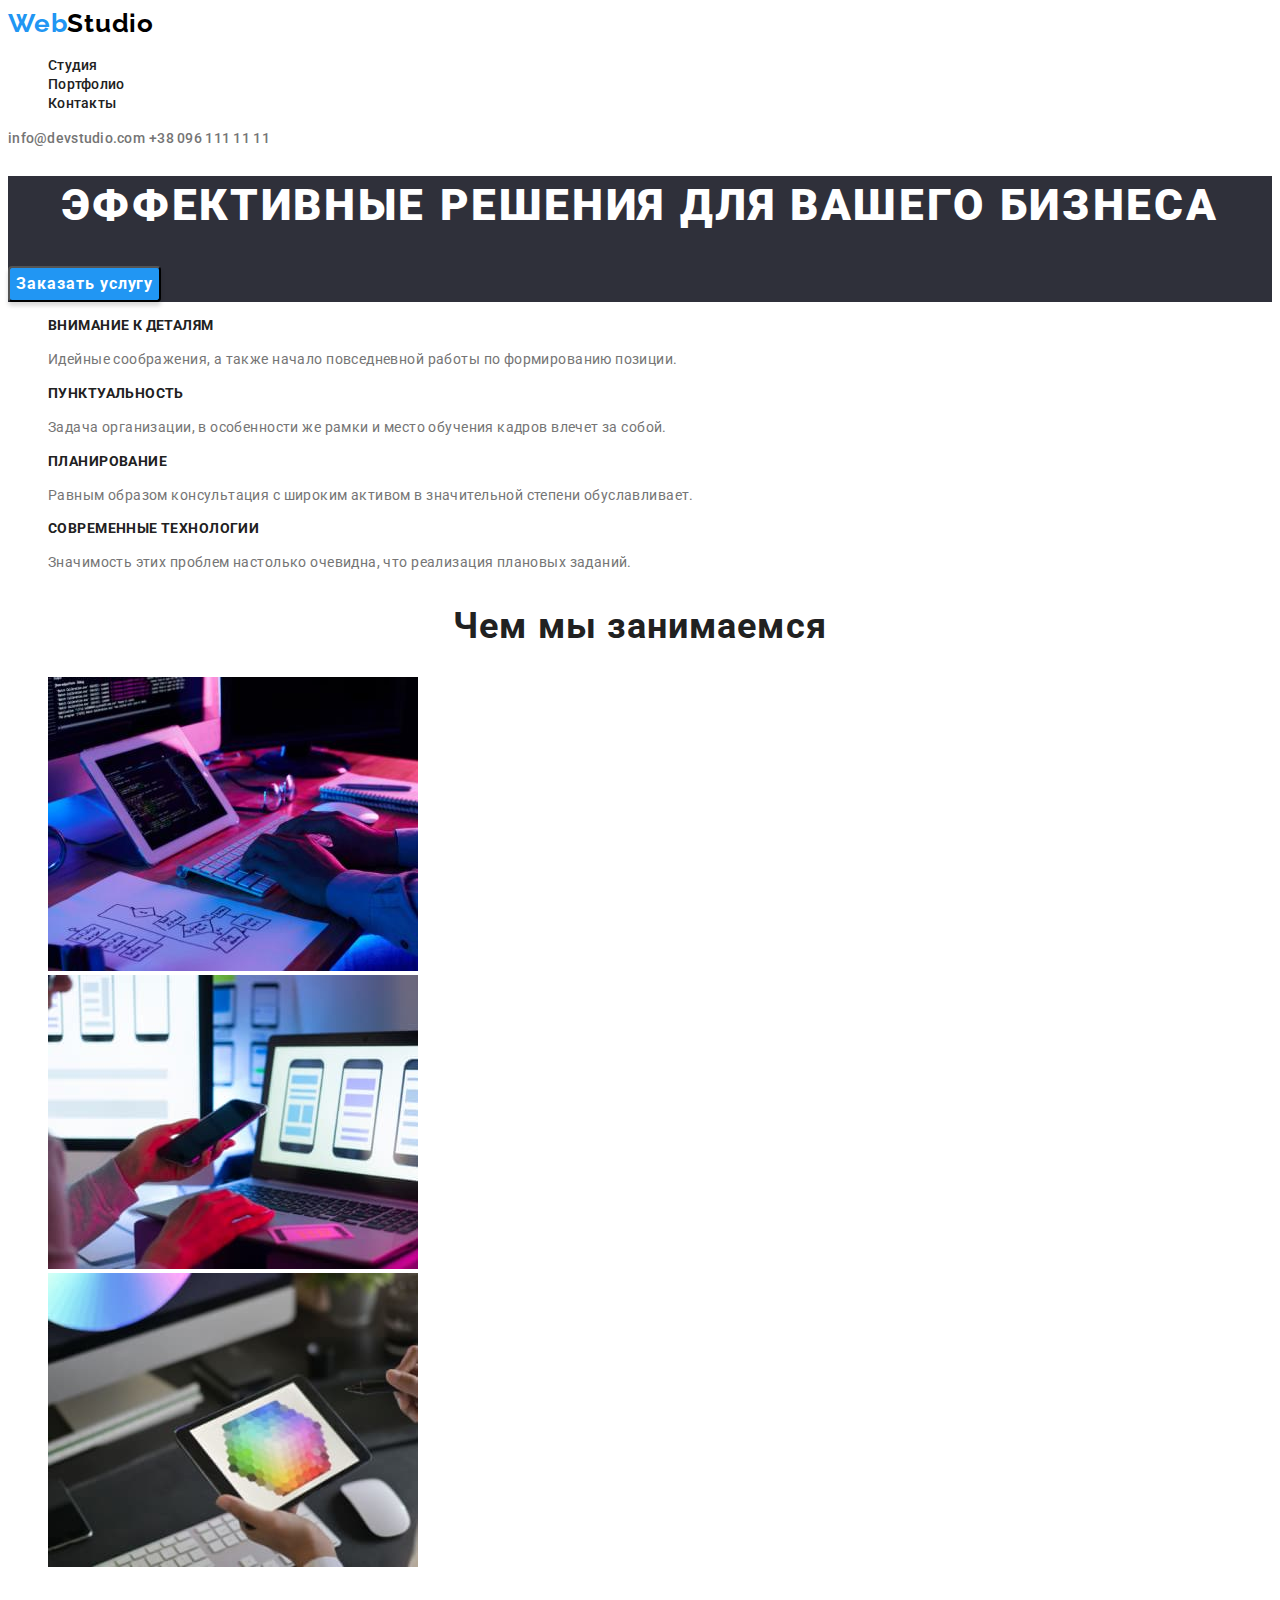
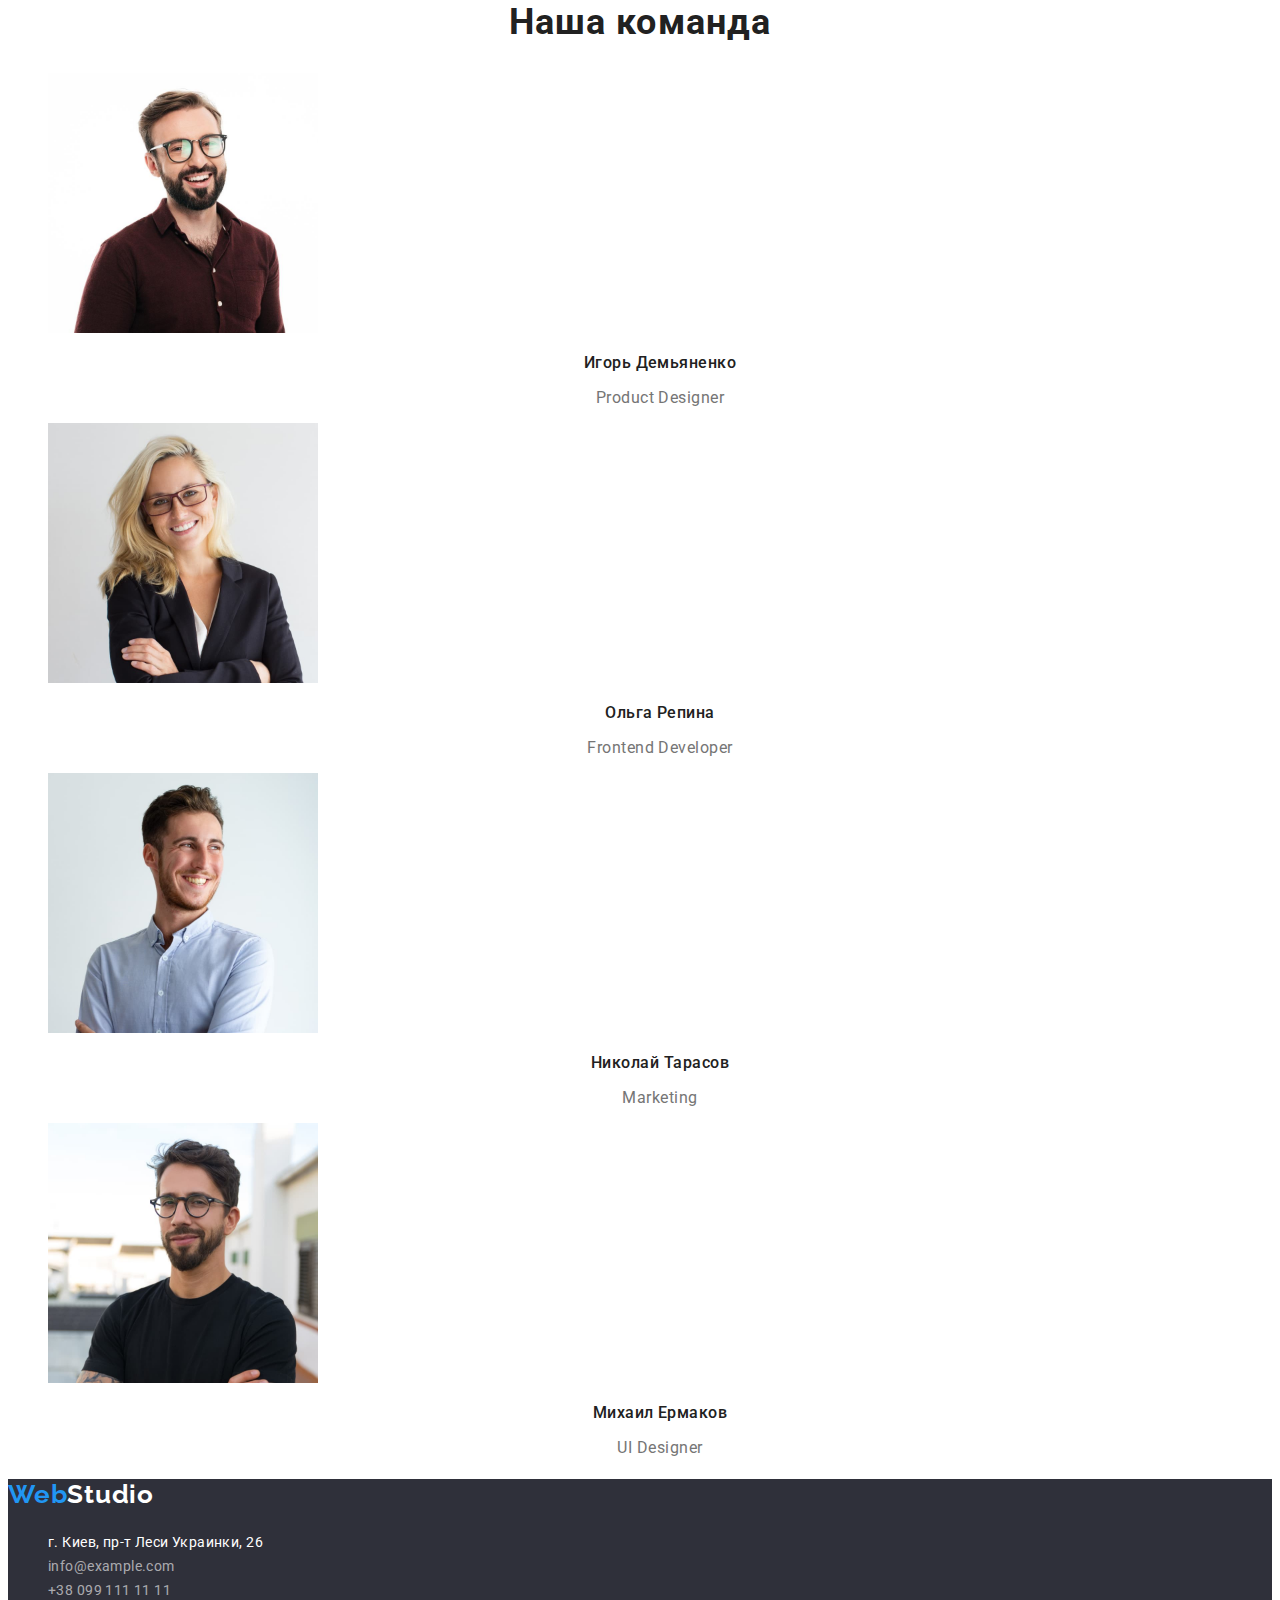
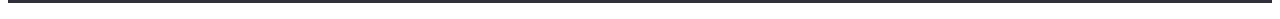
==== index.html @ 3ccbaaaa "Start" ====
<!DOCTYPE html>
<html lang="en">
<head>
    <meta charset="UTF-8">
    <meta http-equiv="X-UA-Compatible" content="IE=edge">
    <meta name="viewport" content="width=device-width, initial-scale=1.0">
    <title>Студія</title>
    <link rel="preconnect" href="https://fonts.googleapis.com">
    <link rel="preconnect" href="https://fonts.gstatic.com" crossorigin>
    <link href="https://fonts.googleapis.com/css2?family=Raleway:wght@700&family=Roboto:wght@400;500;700;900&display=swap"
        rel="stylesheet">
    <link rel="stylesheet" href="./css/styles.css">
</head>
<body>
    <header class="header">
        <a href="" class="header-logo link"> <span class="web-color">Web</span>Studio</a>
        <nav>
            <ul class="header-list list">
                <li class="header-item"> <a href="" class="header-link  link">Студия</a> </li>
                <li class="header-item"> <a href="./portfolio.html" class="header-link  link">Портфолио</a> </li>
                <li class="header-item"> <a href="" class="header-link  link">Контакты</a> </li>
            </ul>
        </nav>
        <a href="mailto:info@devstudio.com" class="header-mail link">info@devstudio.com</a>
        <a href="tel:+380961111111" class="header-tel link">+38 096 111 11 11</a>
    </header>
    <main>
        <section class="hero">
            <h1 class="hero-title">Эффективные решения для вашего бизнеса</h1>
            <button type="button" class="hero-btn">Заказать услугу</button>
        </section>

        <section class="hang">
            <!-- <h2 class="hang-title">Особенности</h2> -->
            <ul class="hang-list list">
                <li>
                    <h3 class="hang-item">Внимание к деталям</h3>
                    <p class="hang-text">Идейные соображения, а также начало повседневной работы по формированию позиции.</p>
                </li>
                <li>
                    <h3 class="hang-item">Пунктуальность</h3>
                    <p class="hang-text">Задача организации, в особенности же рамки и место обучения кадров влечет за собой.</p>
                </li>
                <li>
                    <h3 class="hang-item">Планирование</h3>
                    <p class="hang-text">Равным образом консультация с широким активом в значительной степени обуславливает.</p>
                </li>
                <li>
                    <h3 class="hang-item">Современные технологии</h3>
                    <p class="hang-text">Значимость этих проблем настолько очевидна, что реализация плановых заданий.</p>
                </li>
            </ul>

        </section>

        <section class="work">
            <h2 class="work-title">Чем мы занимаемся</h2>
            <ul class="work-list list">
                <li>
                    <img src="./images/imag-1.jpg" alt="Програмуємо" width="370" height="294">
                </li>
                <li>
                    <img src="./images/imag-2.jpg" alt="Верстаємо" width="370" height="294">
                </li>
                <li>
                    <img src="./images/imag-3.jpg" alt="Робимо дизайн" width="370" height="294">
                </li>
            </ul>
        </section>

        <section class="team">
            <h2 class="team-title">Наша команда</h2>
            <ul class="team-list list">
                <li>
                    <img src="./images/foto-1.jpg" alt="Керівник" width="270" height="260">
                    <h3 class="team-name">Игорь Демьяненко</h3>
                    <p class="team-text">Product Designer</p>
                </li>
                <li>
                    <img src="./images/foto-2.jpg" alt="Фронтен розробник" width="270" height="260">
                    <h3 class="team-name">Ольга Репина</h3>
                    <p class="team-text">Frontend Developer</p>
                </li>
                <li>
                    <img src="./images/foto-3.jpg" alt="Маркетолог" width="270" height="260">
                    <h3 class="team-name">Николай Тарасов</h3>
                    <p class="team-text">Marketing</p>
                </li>
                <li>
                    <img src="./images/foto-4.jpg" alt="Дизайнер" width="270" height="260">
                    <h3 class="team-name">Михаил Ермаков</h3>
                    <p class="team-text">UI Designer</p>
                </li>
            </ul>
        </section>

    </main>
    <footer class="footer">
        <h2 class="footer-title"><span class="web-color">Web</span>Studio</h2>
        <address>
            <ul class="footer-list list">
                <li class="footer-item"><a href="https://goo.gl/maps/9BzrJWRvnRdnWu8f7" class="footer-address link">г. Киев, пр-т Леси Украинки, 26</a></li>
                <li class="footer-item"><a href="mailto:info@example.com" class="footer-link link">info@example.com</a></li>
                <li class="footer-item"><a href="tel:+380991111111" class="footer-link link">+38 099 111 11 11</a></li>
            </ul>
        </address>
    </footer>
</body>
</html>
---- css/styles.css ----
:root {
    --primary-text-color: #757575;
    --title-text-color: #212121;
    --accent-color: #2196F3;
}

body {
    font-family: 'Roboto', sans-serif;
    background-color: #FFFFFF;
    color: var(--primary-text-color);
}

.list {
    list-style: none;
}

.link {
    text-decoration: none;
}

/* колір основного тексту #212121 */
/* колір другорядного тексту #757575 */
/* білий колір #FFFFFF */
/* акцент #2196F3 */
/* другий колір фону #F5F4FA */
/* третій колір фону #2F303A */

/* ----------------Header----------- */

.header-logo {
    font-family: 'Raleway';
    color: #000000;
    font-weight: 700;
    font-size: 26px;
    line-height: 1.19;
    letter-spacing: 0.03em;
}

.web-color {
    color: var(--accent-color);
}

.header-link {
    font-weight: 500;
    font-size: 14px;
    line-height: 1.14;
    letter-spacing: 0.02em;
    color: var(--title-text-color);
}

.header-link:hover,
.header-link:focus {
    color: var(--accent-color);
}

.header-mail {
    font-weight: 500;
    font-size: 14px;
    line-height: 1.14;
    letter-spacing: 0.02em;
    color: var(--primary-text-color);
}

.header-mail:hover,
.header-mail:focus {
    color:var(--accent-color);
}

.header-tel {
    font-weight: 500;
    font-size: 14px;
    line-height: 1.14;
    letter-spacing: 0.02em;
    color: var(--primary-text-color);
}

.header-tel:hover,
.header-tel:focus {
    color: var(--accent-color);
}

/* -----------Hero--------------- */

.hero {
    background-color: #2F303A;
}

.hero-title {
    font-weight: 900;
    font-size: 44px;
    line-height: 1.36;
    text-align: center;
    letter-spacing: 0.06em;
    text-transform: uppercase;
    color: #FFFFFF;
}

.hero-btn {
    background-color: var(--accent-color);
    font-family: 'Roboto';
    font-style: normal;
    font-weight: 700;
    font-size: 16px;
    line-height: 1.88;
    display: flex;
    align-items: center;
    text-align: center;
    letter-spacing: 0.06em;
    color: #FFFFFF;
    box-shadow: 0px 4px 4px rgba(0, 0, 0, 0.15);
    border-radius: 4px;
    cursor: pointer;
}

/* -------------Особенности----------- */

.hang-item {
    font-weight: 700;
    font-size: 14px;
    line-height: 1.14;
    letter-spacing: 0.03em;
    text-transform: uppercase;
    color: var(--title-text-color);
}


.hang-text {
    font-weight: 400;
    font-size: 14px;
    line-height: 1.71;
    letter-spacing: 0.03em;
    color: var(--primary-text-color);
}

/* -----------Виды деятельности------- */

.work-title {
    font-weight: 700;
    font-size: 36px;
    line-height: 1.17;
    text-align: center;
    letter-spacing: 0.03em;
    color: var(--title-text-color);
}

/* ---------Команда----------------- */

.team-title {
    font-weight: 700;
    font-size: 36px;
    line-height: 1.17;
    text-align: center;
    letter-spacing: 0.03em;
    color: var(--title-text-color);
}

.team-name {
    font-weight: 500;
    font-size: 16px;
    line-height: 1.19;
    text-align: center;
    letter-spacing: 0.03em;
    color: var(--title-text-color);
}

.team-text {
    font-weight: 400;
    font-size: 16px;
    line-height: 1.19;
    text-align: center;
    letter-spacing: 0.03em;
    color: var(--primary-text-color);
}

/* --------------footer------------ */

.footer {
    background-color: #2F303A;
}

.footer-title {
    font-family: 'Raleway';
    font-style: normal;
    font-weight: 700;
    font-size: 26px;
    line-height: 1.19;
    letter-spacing: 0.03em;
    color: #FFFFFF;
}

.web-color {
    color: var(--accent-color);
}

.footer-address {
    font-weight: 400;
    font-size: 14px;
    line-height: 1.71;
    letter-spacing: 0.03em;
    color: #FFFFFF;
}

.footer-item {
    font-style: normal;
}

.footer-link {
    font-weight: 400;
    font-size: 14px;
    line-height: 1.71;
    letter-spacing: 0.03em;
    color: rgba(255, 255, 255, 0.6);
}

.footer-address:hover,
.footer-address:focus {
    color: var(--accent-color);
}

.footer-link:hover,
.footer-link:focus {
    color: var(--accent-color);
}

/* -------------Портфоліо---------------- */

/* .header-link {
    color: var(--accent-color);
} */

.filters-btn {
    font-family: 'Roboto';
    font-style: normal;
    font-weight: 500;
    font-size: 16px;
    line-height: 1.62;
    letter-spacing: 0.03em;
    color: var(--title-text-color);
}

.filters-btn:hover,
.filters-btn:focus {
    background-color: var(--accent-color);
    color: #FFFFFF;
}

.filters-title {
    font-weight: 700;
    font-size: 18px;
    line-height: 2;
    letter-spacing: 0.06em;
    color: var(--title-text-color);
}

.filters-text {
    font-weight: 400;
    font-size: 16px;
    line-height: 1.88;
    letter-spacing: 0.03em;
    color: var(--primary-text-color);
}
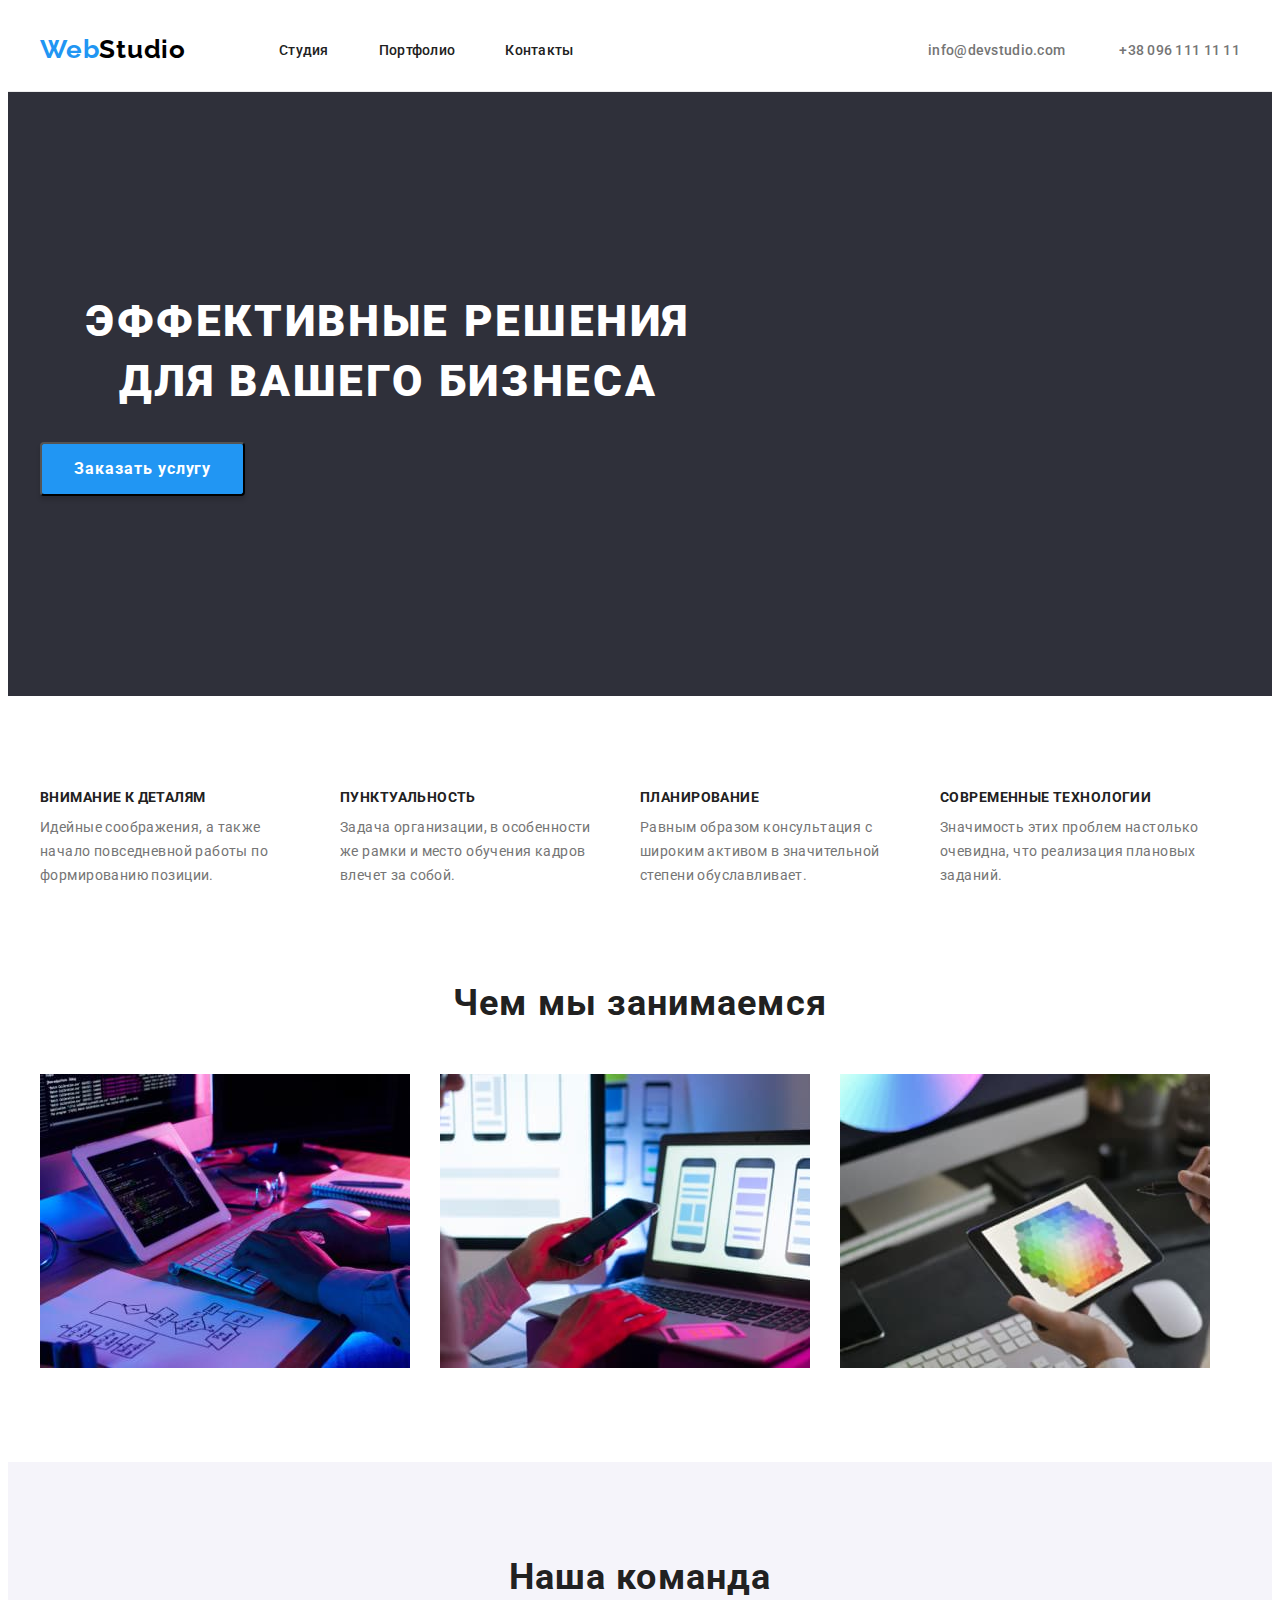
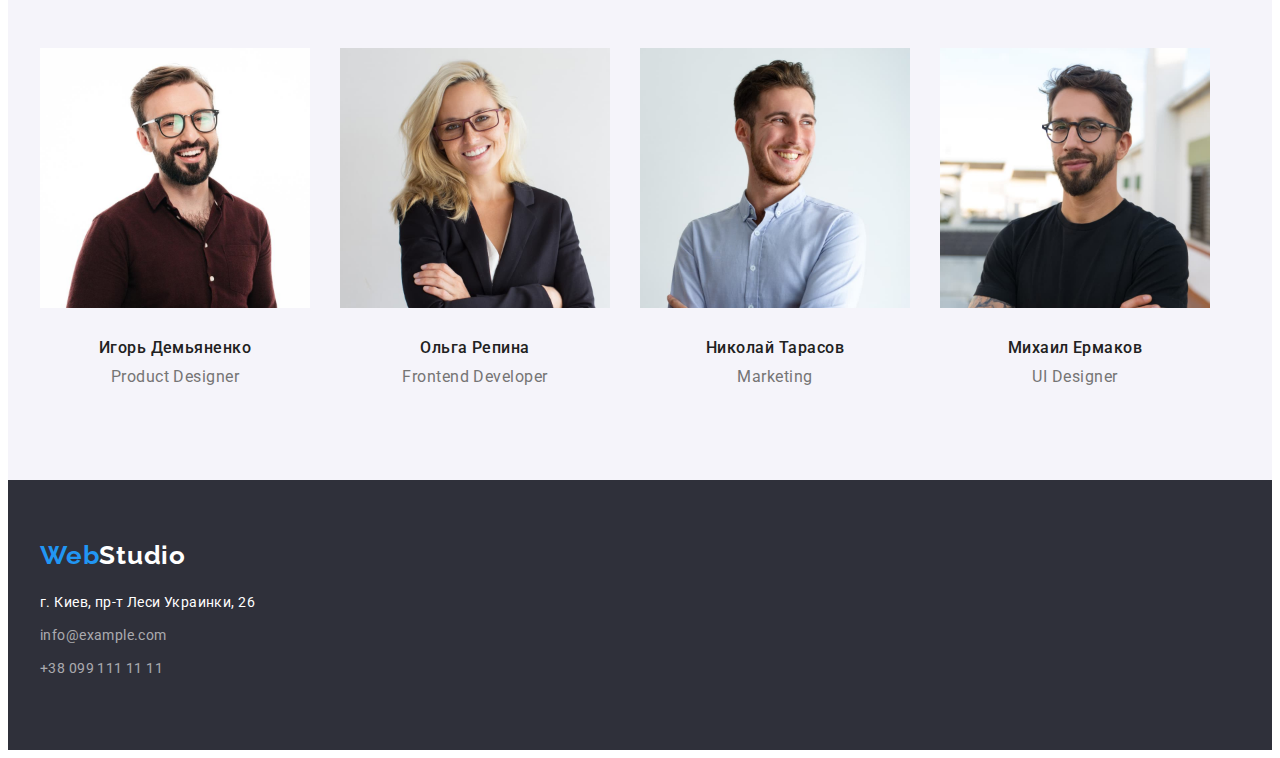
==== commit 918e5037: "Finished HW 3" ====
--- a/index.html
+++ b/index.html
@@ -9,101 +9,121 @@
     <link rel="preconnect" href="https://fonts.gstatic.com" crossorigin>
     <link href="https://fonts.googleapis.com/css2?family=Raleway:wght@700&family=Roboto:wght@400;500;700;900&display=swap"
         rel="stylesheet">
+    <link rel="stylesheet" href="https://cdnjs.cloudflare.com/ajax/libs/modern-normalize/1.1.0/modern-normalize.min.css"
+        integrity="sha512-wpPYUAdjBVSE4KJnH1VR1HeZfpl1ub8YT/NKx4PuQ5NmX2tKuGu6U/JRp5y+Y8XG2tV+wKQpNHVUX03MfMFn9Q=="
+        crossorigin="anonymous" referrerpolicy="no-referrer" />
     <link rel="stylesheet" href="./css/styles.css">
 </head>
 <body>
     <header class="header">
-        <a href="" class="header-logo link"> <span class="web-color">Web</span>Studio</a>
-        <nav>
-            <ul class="header-list list">
-                <li class="header-item"> <a href="" class="header-link  link">Студия</a> </li>
-                <li class="header-item"> <a href="./portfolio.html" class="header-link  link">Портфолио</a> </li>
-                <li class="header-item"> <a href="" class="header-link  link">Контакты</a> </li>
-            </ul>
-        </nav>
-        <a href="mailto:info@devstudio.com" class="header-mail link">info@devstudio.com</a>
-        <a href="tel:+380961111111" class="header-tel link">+38 096 111 11 11</a>
+        <div class="container">
+            <a href="" class="header-logo link"> <span class="web-color">Web</span>Studio</a>
+            <nav>
+                <ul class="header-list list">
+                    <li class="header-item"> <a href="" class="header-link  link">Студия</a> </li>
+                    <li class="header-item"> <a href="./portfolio.html" class="header-link  link">Портфолио</a> </li>
+                    <li class="header-item"> <a href="" class="header-link  link">Контакты</a> </li>
+                </ul>
+            </nav>
+            <div class="header-connect">
+                <a href="mailto:info@devstudio.com" class="header-mail link">info@devstudio.com</a>
+                <a href="tel:+380961111111" class="header-tel link">+38 096 111 11 11</a>
+            </div>
+        </div>
+        
     </header>
     <main>
         <section class="hero">
-            <h1 class="hero-title">Эффективные решения для вашего бизнеса</h1>
-            <button type="button" class="hero-btn">Заказать услугу</button>
+            <div class="container">
+                <h1 class="hero-title">Эффективные решения для вашего бизнеса</h1>
+                <button type="button" class="hero-btn">Заказать услугу</button>
+            </div>
         </section>
 
         <section class="hang">
-            <!-- <h2 class="hang-title">Особенности</h2> -->
-            <ul class="hang-list list">
-                <li>
-                    <h3 class="hang-item">Внимание к деталям</h3>
-                    <p class="hang-text">Идейные соображения, а также начало повседневной работы по формированию позиции.</p>
-                </li>
-                <li>
-                    <h3 class="hang-item">Пунктуальность</h3>
-                    <p class="hang-text">Задача организации, в особенности же рамки и место обучения кадров влечет за собой.</p>
-                </li>
-                <li>
-                    <h3 class="hang-item">Планирование</h3>
-                    <p class="hang-text">Равным образом консультация с широким активом в значительной степени обуславливает.</p>
-                </li>
-                <li>
-                    <h3 class="hang-item">Современные технологии</h3>
-                    <p class="hang-text">Значимость этих проблем настолько очевидна, что реализация плановых заданий.</p>
-                </li>
-            </ul>
+            <div class="container">
+                <!-- <h2 class="hang-title">Особенности</h2> -->
+                <ul class="hang-list list">
+                    <li class="hang-lists">
+                        <h3 class="hang-item">Внимание к деталям</h3>
+                        <p class="hang-text">Идейные соображения, а также начало повседневной работы по формированию позиции.</p>
+                    </li>
+                    <li class="hang-lists">
+                        <h3 class="hang-item">Пунктуальность</h3>
+                        <p class="hang-text">Задача организации, в особенности же рамки и место обучения кадров влечет за собой.</p>
+                    </li>
+                    <li class="hang-lists">
+                        <h3 class="hang-item">Планирование</h3>
+                        <p class="hang-text">Равным образом консультация с широким активом в значительной степени обуславливает.</p>
+                    </li>
+                    <li class="hang-lists">
+                        <h3 class="hang-item">Современные технологии</h3>
+                        <p class="hang-text">Значимость этих проблем настолько очевидна, что реализация плановых заданий.</p>
+                    </li>
+                </ul>
+            </div>
+           
 
         </section>
 
         <section class="work">
-            <h2 class="work-title">Чем мы занимаемся</h2>
-            <ul class="work-list list">
-                <li>
-                    <img src="./images/imag-1.jpg" alt="Програмуємо" width="370" height="294">
-                </li>
-                <li>
-                    <img src="./images/imag-2.jpg" alt="Верстаємо" width="370" height="294">
-                </li>
-                <li>
-                    <img src="./images/imag-3.jpg" alt="Робимо дизайн" width="370" height="294">
-                </li>
-            </ul>
+            <div class="container">
+                <h2 class="work-title">Чем мы занимаемся</h2>
+                <ul class="work-list list">
+                    <li>
+                        <img src="./images/imag-1.jpg" alt="Програмуємо" width="370" height="294">
+                    </li>
+                    <li>
+                        <img src="./images/imag-2.jpg" alt="Верстаємо" width="370" height="294">
+                    </li>
+                    <li>
+                        <img src="./images/imag-3.jpg" alt="Робимо дизайн" width="370" height="294">
+                    </li>
+                </ul>
+            </div>
         </section>
 
-        <section class="team">
-            <h2 class="team-title">Наша команда</h2>
-            <ul class="team-list list">
-                <li>
-                    <img src="./images/foto-1.jpg" alt="Керівник" width="270" height="260">
-                    <h3 class="team-name">Игорь Демьяненко</h3>
-                    <p class="team-text">Product Designer</p>
-                </li>
-                <li>
-                    <img src="./images/foto-2.jpg" alt="Фронтен розробник" width="270" height="260">
-                    <h3 class="team-name">Ольга Репина</h3>
-                    <p class="team-text">Frontend Developer</p>
-                </li>
-                <li>
-                    <img src="./images/foto-3.jpg" alt="Маркетолог" width="270" height="260">
-                    <h3 class="team-name">Николай Тарасов</h3>
-                    <p class="team-text">Marketing</p>
-                </li>
-                <li>
-                    <img src="./images/foto-4.jpg" alt="Дизайнер" width="270" height="260">
-                    <h3 class="team-name">Михаил Ермаков</h3>
-                    <p class="team-text">UI Designer</p>
-                </li>
-            </ul>
+        <section class="team section">
+            <div class="container">
+                <h2 class="team-title">Наша команда</h2>
+                <ul class="team-list list">
+                    <li>
+                        <img src="./images/foto-1.jpg" alt="Керівник" width="270" height="260">
+                        <h3 class="team-name">Игорь Демьяненко</h3>
+                        <p class="team-text">Product Designer</p>
+                    </li>
+                    <li>
+                        <img src="./images/foto-2.jpg" alt="Фронтен розробник" width="270" height="260">
+                        <h3 class="team-name">Ольга Репина</h3>
+                        <p class="team-text">Frontend Developer</p>
+                    </li>
+                    <li>
+                        <img src="./images/foto-3.jpg" alt="Маркетолог" width="270" height="260">
+                        <h3 class="team-name">Николай Тарасов</h3>
+                        <p class="team-text">Marketing</p>
+                    </li>
+                    <li>
+                        <img src="./images/foto-4.jpg" alt="Дизайнер" width="270" height="260">
+                        <h3 class="team-name">Михаил Ермаков</h3>
+                        <p class="team-text">UI Designer</p>
+                    </li>
+                </ul>
+            </div>
         </section>
 
     </main>
     <footer class="footer">
-        <h2 class="footer-title"><span class="web-color">Web</span>Studio</h2>
-        <address>
-            <ul class="footer-list list">
-                <li class="footer-item"><a href="https://goo.gl/maps/9BzrJWRvnRdnWu8f7" class="footer-address link">г. Киев, пр-т Леси Украинки, 26</a></li>
-                <li class="footer-item"><a href="mailto:info@example.com" class="footer-link link">info@example.com</a></li>
-                <li class="footer-item"><a href="tel:+380991111111" class="footer-link link">+38 099 111 11 11</a></li>
-            </ul>
-        </address>
+        <div class="container">
+            <h2 class="footer-title"><span class="web-color">Web</span>Studio</h2>
+            <address>
+                <ul class="footer-list list">
+                    <li class="footer-item"><a href="https://goo.gl/maps/9BzrJWRvnRdnWu8f7" class="footer-address link">г. Киев,
+                            пр-т Леси Украинки, 26</a></li>
+                    <li class="footer-item"><a href="mailto:info@example.com" class="footer-link link">info@example.com</a></li>
+                    <li class="footer-item"><a href="tel:+380991111111" class="footer-link link">+38 099 111 11 11</a></li>
+                </ul>
+            </address>
+        </div>
     </footer>
 </body>
 </html>--- a/css/styles.css
+++ b/css/styles.css
@@ -4,6 +4,38 @@
     --accent-color: #2196F3;
 }
 
+p,
+h1,
+h2,
+h3,
+h4,
+h5,
+h6 {
+    margin: 0;
+}
+
+ul,
+ol {
+    margin: 0;
+    padding-left: 0;
+}
+
+address {
+    font-style: normal;
+}
+
+a {
+    color: currentColor;
+}
+
+button {
+    cursor: pointer;
+}
+
+img {
+    display: block;
+}
+
 body {
     font-family: 'Roboto', sans-serif;
     background-color: #FFFFFF;
@@ -16,6 +48,14 @@
 
 .link {
     text-decoration: none;
+}
+
+.container {
+    width: 1200px;
+    margin-left: auto;
+    margin-right: auto;
+    padding-left: 15px;
+    padding-right: 15px;
 }
 
 /* колір основного тексту #212121 */
@@ -26,8 +66,18 @@
 /* третій колір фону #2F303A */
 
 /* ----------------Header----------- */
+.header {
+    border-bottom: 1px solid #ECECEC;
+}
+
+.header > .container {
+    display: flex;
+    align-items: center;
+}
 
 .header-logo {
+    margin-right: 93px;
+
     font-family: 'Raleway';
     color: #000000;
     font-weight: 700;
@@ -40,6 +90,11 @@
     color: var(--accent-color);
 }
 
+.header-list {
+    display: flex;
+    gap: 50px;
+}
+
 .header-link {
     font-weight: 500;
     font-size: 14px;
@@ -48,12 +103,24 @@
     color: var(--title-text-color);
 }
 
+.header .header-item {
+    display: block;
+    padding-top: 32px;
+    padding-bottom: 32px;
+}
+
 .header-link:hover,
 .header-link:focus {
     color: var(--accent-color);
 }
 
+.header-connect {
+    margin-left: auto;
+}
+
 .header-mail {
+    margin-right: 50px;
+
     font-weight: 500;
     font-size: 14px;
     line-height: 1.14;
@@ -83,9 +150,25 @@
 
 .hero {
     background-color: #2F303A;
+    padding-top: 200px;
+    padding-bottom: 200px;
+}
+
+.container .hero-title {
+    /* justify-items: center;
+    text-align: center; */
+}
+
+.section {
+    padding-top: 94px;
+    padding-bottom: 94px;
 }
 
 .hero-title {
+
+    margin-bottom: 30px;
+    width: 696px;
+
     font-weight: 900;
     font-size: 44px;
     line-height: 1.36;
@@ -96,6 +179,10 @@
 }
 
 .hero-btn {
+    padding: 10px 32px;
+    justify-content: center;
+
+
     background-color: var(--accent-color);
     font-family: 'Roboto';
     font-style: normal;
@@ -113,8 +200,22 @@
 }
 
 /* -------------Особенности----------- */
+.hang {
+    padding-top: 94px;
+}
+
+.hang-list {
+    display: flex;
+    gap: 30px;
+}
+
+.hang-lists {
+    width: 270px;
+}
 
 .hang-item {
+    margin-bottom: 10px;
+    
     font-weight: 700;
     font-size: 14px;
     line-height: 1.14;
@@ -125,6 +226,7 @@
 
 
 .hang-text {
+
     font-weight: 400;
     font-size: 14px;
     line-height: 1.71;
@@ -133,8 +235,19 @@
 }
 
 /* -----------Виды деятельности------- */
+.work {
+    padding-top: 94px;
+    padding-bottom: 94px;
+}
+
+.work-list {
+    display: flex;
+    gap: 30px;
+}
 
 .work-title {
+    margin-bottom: 50px;
+
     font-weight: 700;
     font-size: 36px;
     line-height: 1.17;
@@ -144,8 +257,18 @@
 }
 
 /* ---------Команда----------------- */
+.team {
+    background: #F5F4FA;
+}
+
+.container .team-list  {
+    display: flex;
+    gap: 30px;
+}
 
 .team-title {
+    margin-bottom: 50px;
+
     font-weight: 700;
     font-size: 36px;
     line-height: 1.17;
@@ -155,6 +278,9 @@
 }
 
 .team-name {
+    margin-top: 30px;
+    margin-bottom: 10px;
+
     font-weight: 500;
     font-size: 16px;
     line-height: 1.19;
@@ -178,7 +304,14 @@
     background-color: #2F303A;
 }
 
+.footer-list {
+    padding-bottom: 60px;
+}
+
 .footer-title {
+    padding-top: 60px;
+    margin-bottom: 20px;
+
     font-family: 'Raleway';
     font-style: normal;
     font-weight: 700;
@@ -202,6 +335,7 @@
 
 .footer-item {
     font-style: normal;
+    margin-bottom: 9px;
 }
 
 .footer-link {
@@ -224,11 +358,20 @@
 
 /* -------------Портфоліо---------------- */
 
-/* .header-link {
-    color: var(--accent-color);
-} */
+.filters-button {
+    display: flex;
+    justify-content: center;
+    gap: 8px;
+}
+
+.filters-item {
+    margin-bottom: 50px;
+}
 
 .filters-btn {
+    /* display: inline-block; */
+    padding: 6px 22px;
+
     font-family: 'Roboto';
     font-style: normal;
     font-weight: 500;
@@ -244,7 +387,34 @@
     color: #FFFFFF;
 }
 
+.filters-list {
+    display: flex;
+    flex-wrap: wrap;
+}
+
+.filters-cards {
+    margin-right: 30px;
+}
+
+.filters-cards:nth-child(3n) {
+    margin-right: 0;
+}
+
+/* .filters-cards:nth-last-of-type(-n+3) {
+    margin-bottom: 94px;
+} */
+
+.filters-cards {
+    margin-bottom: 30px;
+    border-bottom: 1px solid #EEEEEE
+}
+
 .filters-title {
+    margin-top: 20px;
+    margin-right: 24px;
+    margin-left: 24px;
+    margin-bottom: 4px;
+
     font-weight: 700;
     font-size: 18px;
     line-height: 2;
@@ -253,6 +423,10 @@
 }
 
 .filters-text {
+    margin-right: 24px;
+    margin-bottom: 20px;
+    margin-left: 24px;
+
     font-weight: 400;
     font-size: 16px;
     line-height: 1.88;
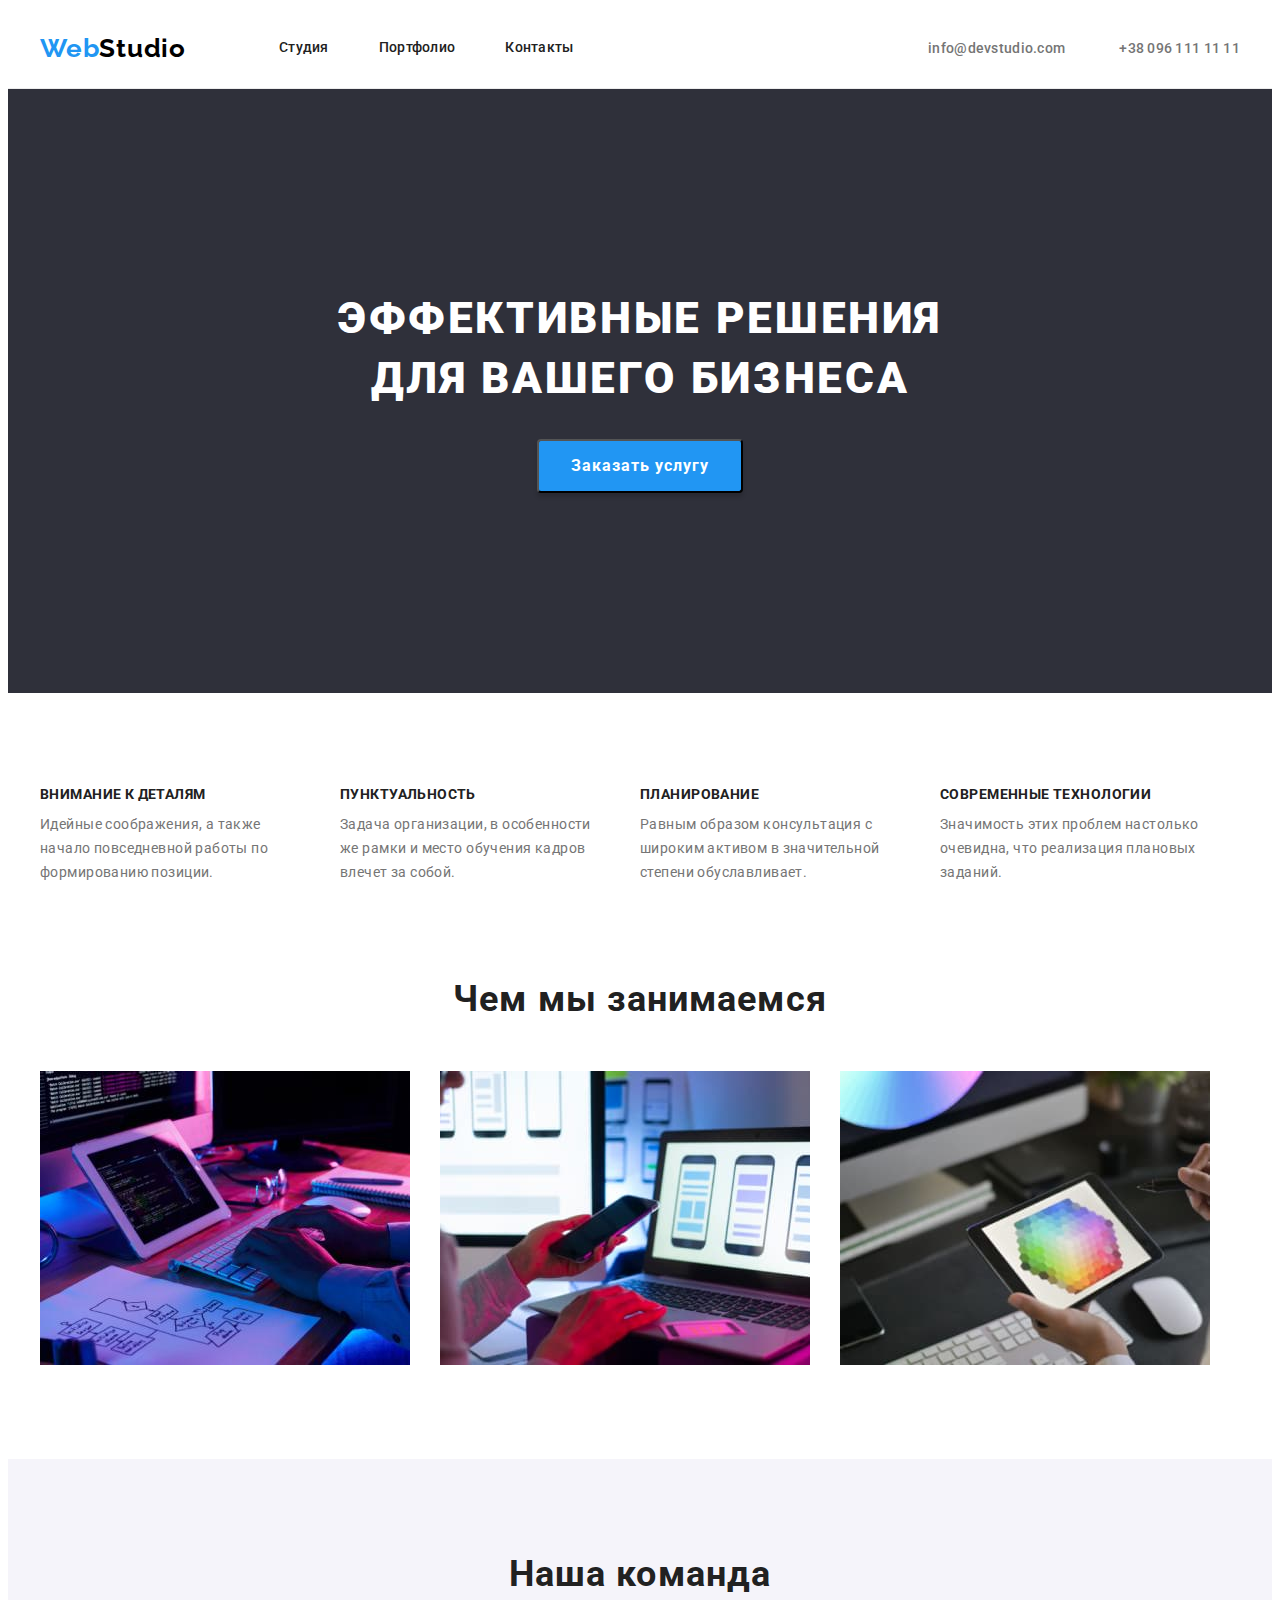
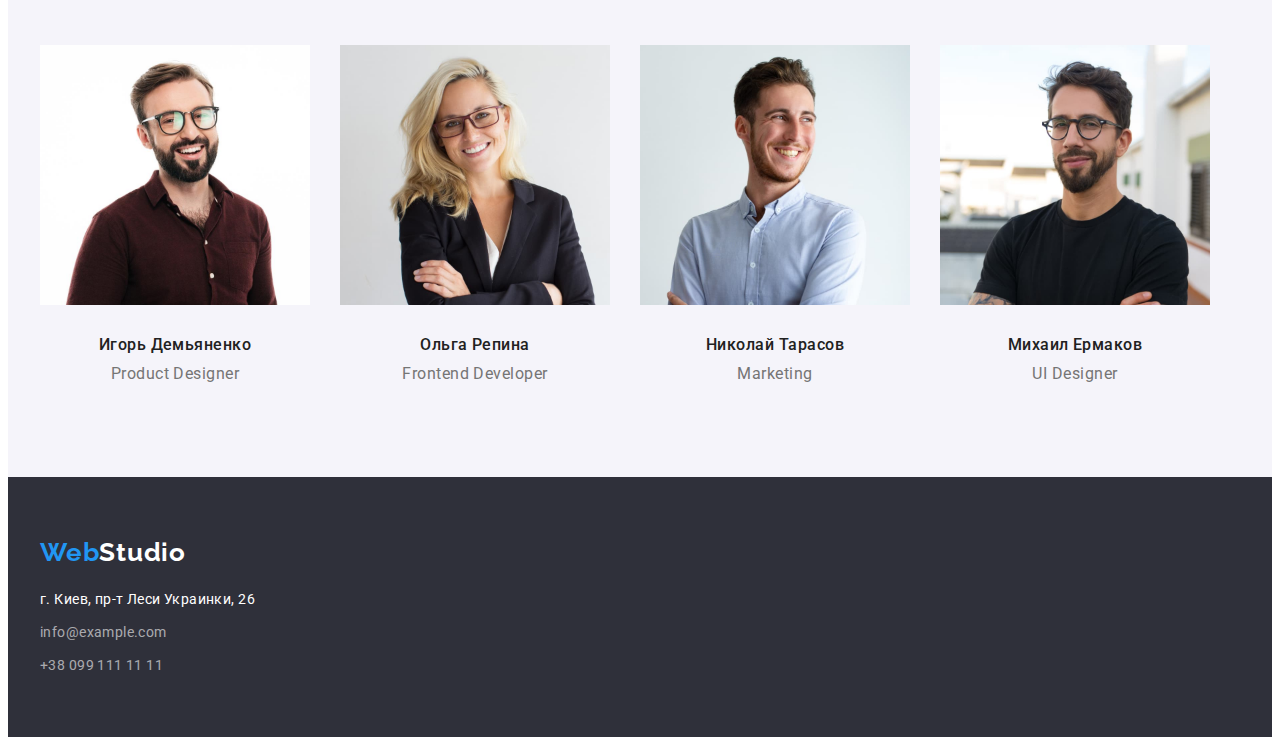
==== commit 8adf78b3: "Bug fixs completed" ====
--- a/index.html
+++ b/index.html
@@ -89,23 +89,31 @@
                 <ul class="team-list list">
                     <li>
                         <img src="./images/foto-1.jpg" alt="Керівник" width="270" height="260">
-                        <h3 class="team-name">Игорь Демьяненко</h3>
-                        <p class="team-text">Product Designer</p>
+                        <div class="team-user">
+                            <h3 class="team-name">Игорь Демьяненко</h3>
+                            <p class="team-text">Product Designer</p>
+                        </div>
                     </li>
                     <li>
                         <img src="./images/foto-2.jpg" alt="Фронтен розробник" width="270" height="260">
-                        <h3 class="team-name">Ольга Репина</h3>
-                        <p class="team-text">Frontend Developer</p>
+                        <div class="team-user">
+                            <h3 class="team-name">Ольга Репина</h3>
+                            <p class="team-text">Frontend Developer</p>
+                        </div>
                     </li>
                     <li>
                         <img src="./images/foto-3.jpg" alt="Маркетолог" width="270" height="260">
-                        <h3 class="team-name">Николай Тарасов</h3>
-                        <p class="team-text">Marketing</p>
+                        <div class="team-user">
+                            <h3 class="team-name">Николай Тарасов</h3>
+                            <p class="team-text">Marketing</p>
+                        </div>
                     </li>
                     <li>
                         <img src="./images/foto-4.jpg" alt="Дизайнер" width="270" height="260">
-                        <h3 class="team-name">Михаил Ермаков</h3>
-                        <p class="team-text">UI Designer</p>
+                        <div class="team-user">
+                            <h3 class="team-name">Михаил Ермаков</h3>
+                            <p class="team-text">UI Designer</p>
+                        </div>
                     </li>
                 </ul>
             </div>
--- a/css/styles.css
+++ b/css/styles.css
@@ -103,7 +103,7 @@
     color: var(--title-text-color);
 }
 
-.header .header-item {
+.header .header-link {
     display: block;
     padding-top: 32px;
     padding-bottom: 32px;
@@ -165,7 +165,8 @@
 }
 
 .hero-title {
-
+    margin-left: auto;
+    margin-right: auto;
     margin-bottom: 30px;
     width: 696px;
 
@@ -179,6 +180,8 @@
 }
 
 .hero-btn {
+    /* display: block; */
+    margin: 0 auto;
     padding: 10px 32px;
     justify-content: center;
 
@@ -277,8 +280,13 @@
     color: var(--title-text-color);
 }
 
+.team-user {
+    padding-top: 30px;
+    padding-left: ;
+}
+
 .team-name {
-    margin-top: 30px;
+    /* margin-top: 30px; */
     margin-bottom: 10px;
 
     font-weight: 500;
@@ -302,14 +310,15 @@
 
 .footer {
     background-color: #2F303A;
-}
-
-.footer-list {
+    padding: 60px 0;
+}
+
+/* .footer-list {
     padding-bottom: 60px;
-}
+} */
 
 .footer-title {
-    padding-top: 60px;
+    /* padding-top: 60px; */
     margin-bottom: 20px;
 
     font-family: 'Raleway';
@@ -338,6 +347,10 @@
     margin-bottom: 9px;
 }
 
+.footer-item:last-child {
+    margin-bottom: 0;
+}
+
 .footer-link {
     font-weight: 400;
     font-size: 14px;
@@ -360,13 +373,14 @@
 
 .filters-button {
     display: flex;
+    margin-bottom: 50px;
     justify-content: center;
     gap: 8px;
 }
 
-.filters-item {
+/* .filters-item {
     margin-bottom: 50px;
-}
+} */
 
 .filters-btn {
     /* display: inline-block; */
@@ -406,13 +420,15 @@
 
 .filters-cards {
     margin-bottom: 30px;
-    border-bottom: 1px solid #EEEEEE
+}
+
+.filters-user {
+    padding: 20px 24px;
+    border: 1px solid #EEEEEE;
+
 }
 
 .filters-title {
-    margin-top: 20px;
-    margin-right: 24px;
-    margin-left: 24px;
     margin-bottom: 4px;
 
     font-weight: 700;
@@ -423,10 +439,6 @@
 }
 
 .filters-text {
-    margin-right: 24px;
-    margin-bottom: 20px;
-    margin-left: 24px;
-
     font-weight: 400;
     font-size: 16px;
     line-height: 1.88;
